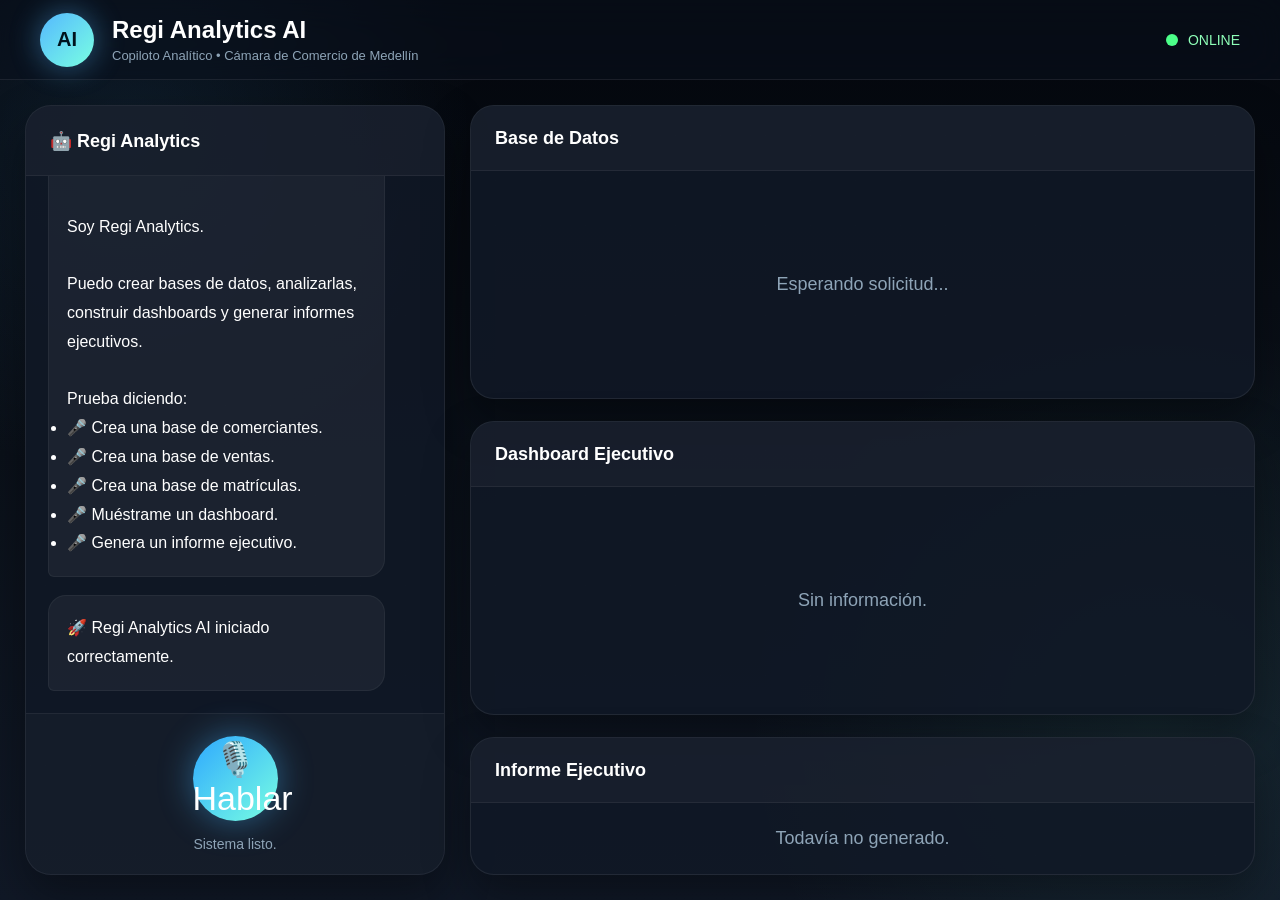
==== simulacion7/index.html @ dad2159f "Update index.html" ====
<!DOCTYPE html>
<html lang="es">

<head>

<meta charset="UTF-8">
<meta name="viewport" content="width=device-width, initial-scale=1">

<title>Regi Analytics AI</title>

<link rel="stylesheet" href="styles.css">

</head>

<body>

<div class="background"></div>

<header>

<div class="logo">

<div class="logoCircle">AI</div>

<div>

<h1>Regi Analytics AI</h1>

<p>Copiloto Analítico • Cámara de Comercio de Medellín</p>

</div>

</div>

<div class="estado">

<div class="led"></div>

ONLINE

</div>

</header>


<main>

<section class="chat">

<div class="chatHeader">

🤖 Regi Analytics

</div>

<div id="chatBody" class="chatBody">

<div class="bot">

Hola Esteban.

<br><br>

Soy Regi Analytics.

<br><br>

Puedo crear bases de datos, analizarlas, construir dashboards y generar informes ejecutivos.

<br><br>

Prueba diciendo:

<ul>

<li>🎤 Crea una base de comerciantes.</li>

<li>🎤 Crea una base de ventas.</li>

<li>🎤 Crea una base de matrículas.</li>

<li>🎤 Muéstrame un dashboard.</li>

<li>🎤 Genera un informe ejecutivo.</li>

</ul>

</div>

</div>

<div class="chatFooter">

<button id="micButton">

🎙️ Hablar

</button>

<div id="estado">

Esperando...

</div>

</div>

</section>


<section class="workspace">

<div class="panel">

<h2>Base de Datos</h2>

<div id="tabla">

Esperando solicitud...

</div>

</div>


<div class="panel">

<h2>Dashboard Ejecutivo</h2>

<div id="dashboard">

Sin información.

</div>

</div>


<div class="panel">

<h2>Informe Ejecutivo</h2>

<div id="pdf">

Todavía no generado.

</div>

</div>

</section>

</main>

<script src="datasets.js"></script>
<script src="dashboard.js"></script>
<script src="ia.js"></script>
<script src="pdf.js"></script>
<script src="voice.js"></script>
<script src="app.js"></script>

</body>

</html>
---- simulacion7/styles.css ----
/*==================================================
REGI ANALYTICS AI
SIMULACIÓN 07
==================================================*/

:root{

--bg:#050912;
--panel:#111826;
--panel2:#182235;

--line:rgba(255,255,255,.08);

--text:#ffffff;
--muted:#8ea4b7;

--primary:#55b8ff;
--secondary:#79ffe2;

--shadow:0 25px 60px rgba(0,0,0,.45);

}

*{
margin:0;
padding:0;
box-sizing:border-box;
font-family:Inter,Segoe UI,sans-serif;
}

body{

height:100vh;

background:

radial-gradient(circle at 10% 15%,rgba(85,184,255,.10),transparent 25%),

radial-gradient(circle at 90% 80%,rgba(121,255,226,.08),transparent 30%),

linear-gradient(180deg,#04070d,#0a1019,#101826);

color:var(--text);

overflow:hidden;

}

/*=====================================*/

.background{

position:fixed;

inset:0;

pointer-events:none;

background:

linear-gradient(rgba(255,255,255,.02) 1px,transparent 1px),

linear-gradient(90deg,rgba(255,255,255,.02) 1px,transparent 1px);

background-size:45px 45px;

opacity:.25;

animation:gridMove 25s linear infinite;

}

@keyframes gridMove{

100%{

transform:translateY(45px);

}

}

/*=====================================*/

header{

height:80px;

display:flex;

justify-content:space-between;

align-items:center;

padding:0 40px;

border-bottom:1px solid var(--line);

background:rgba(10,18,30,.55);

backdrop-filter:blur(18px);

}

/*=====================================*/

.logo{

display:flex;

align-items:center;

gap:18px;

}

.logoCircle{

width:54px;

height:54px;

border-radius:50%;

display:flex;

align-items:center;

justify-content:center;

font-weight:bold;

background:linear-gradient(135deg,var(--primary),var(--secondary));

color:#00131d;

font-size:20px;

box-shadow:0 0 30px rgba(85,184,255,.45);

}

.logo h1{

font-size:24px;

}

.logo p{

margin-top:4px;

color:var(--muted);

font-size:13px;

}

/*=====================================*/

.estado{

display:flex;

align-items:center;

gap:10px;

font-size:14px;

color:#8effb8;

}

.led{

width:12px;

height:12px;

border-radius:50%;

background:#4cff89;

animation:pulse 1.3s infinite;

}

@keyframes pulse{

0%{

transform:scale(1);

opacity:1;

}

50%{

transform:scale(1.4);

opacity:.5;

}

100%{

transform:scale(1);

opacity:1;

}

}

/*=====================================*/

main{

height:calc(100vh - 80px);

display:grid;

grid-template-columns:420px 1fr;

gap:25px;

padding:25px;

}


/*==================================================
CHAT IA
==================================================*/

.chat{

display:flex;
flex-direction:column;

background:rgba(17,24,38,.88);

border:1px solid rgba(255,255,255,.08);

border-radius:26px;

overflow:hidden;

box-shadow:0 20px 45px rgba(0,0,0,.35);

}

.chatHeader{

height:70px;

display:flex;

align-items:center;

padding:0 24px;

font-size:18px;

font-weight:600;

border-bottom:1px solid rgba(255,255,255,.06);

background:rgba(255,255,255,.03);

}

.chatBody{

flex:1;

overflow-y:auto;

padding:22px;

display:flex;

flex-direction:column;

gap:18px;

scroll-behavior:smooth;

}

.bot{

align-self:flex-start;

max-width:90%;

padding:18px;

border-radius:18px 18px 18px 6px;

background:rgba(255,255,255,.05);

border:1px solid rgba(255,255,255,.05);

line-height:1.8;

animation:fadeUp .4s;

}

.user{

align-self:flex-end;

max-width:90%;

padding:18px;

border-radius:18px 18px 6px 18px;

background:linear-gradient(135deg,#2196f3,#5fd4ff);

line-height:1.8;

animation:fadeUp .4s;

}

.chatFooter{

padding:22px;

border-top:1px solid rgba(255,255,255,.06);

display:flex;

flex-direction:column;

align-items:center;

gap:15px;

background:rgba(255,255,255,.02);

}

#micButton{

width:85px;

height:85px;

border-radius:50%;

border:none;

cursor:pointer;

font-size:34px;

color:white;

background:linear-gradient(135deg,#2ea8ff,#78ffe2);

box-shadow:0 0 35px rgba(72,184,255,.45);

transition:.35s;

}

#micButton:hover{

transform:scale(1.08);

}

#micButton.listening{

animation:micPulse 1s infinite;

}

#estado{

font-size:14px;

color:var(--muted);

text-align:center;

}

@keyframes micPulse{

0%{

transform:scale(1);

box-shadow:0 0 0 rgba(72,184,255,.6);

}

50%{

transform:scale(1.12);

box-shadow:0 0 35px rgba(72,184,255,.8);

}

100%{

transform:scale(1);

box-shadow:0 0 0 rgba(72,184,255,.6);

}

}

@keyframes fadeUp{

from{

opacity:0;

transform:translateY(15px);

}

to{

opacity:1;

transform:translateY(0);

}

}

/*==================================================
WORKSPACE
==================================================*/

.workspace{

display:grid;

grid-template-rows:1fr 1fr;

gap:22px;

}

.panel{

background:rgba(17,24,38,.88);

border:1px solid rgba(255,255,255,.08);

border-radius:24px;

overflow:hidden;

display:flex;

flex-direction:column;

box-shadow:0 20px 45px rgba(0,0,0,.35);

}

.panel h2{

height:65px;

display:flex;

align-items:center;

padding:0 24px;

font-size:18px;

font-weight:600;

border-bottom:1px solid rgba(255,255,255,.06);

background:rgba(255,255,255,.03);

}

#tabla,
#dashboard,
#pdf{

flex:1;

display:flex;

justify-content:center;

align-items:center;

padding:25px;

font-size:18px;

color:#8ea4b7;

text-align:center;

overflow:auto;

}
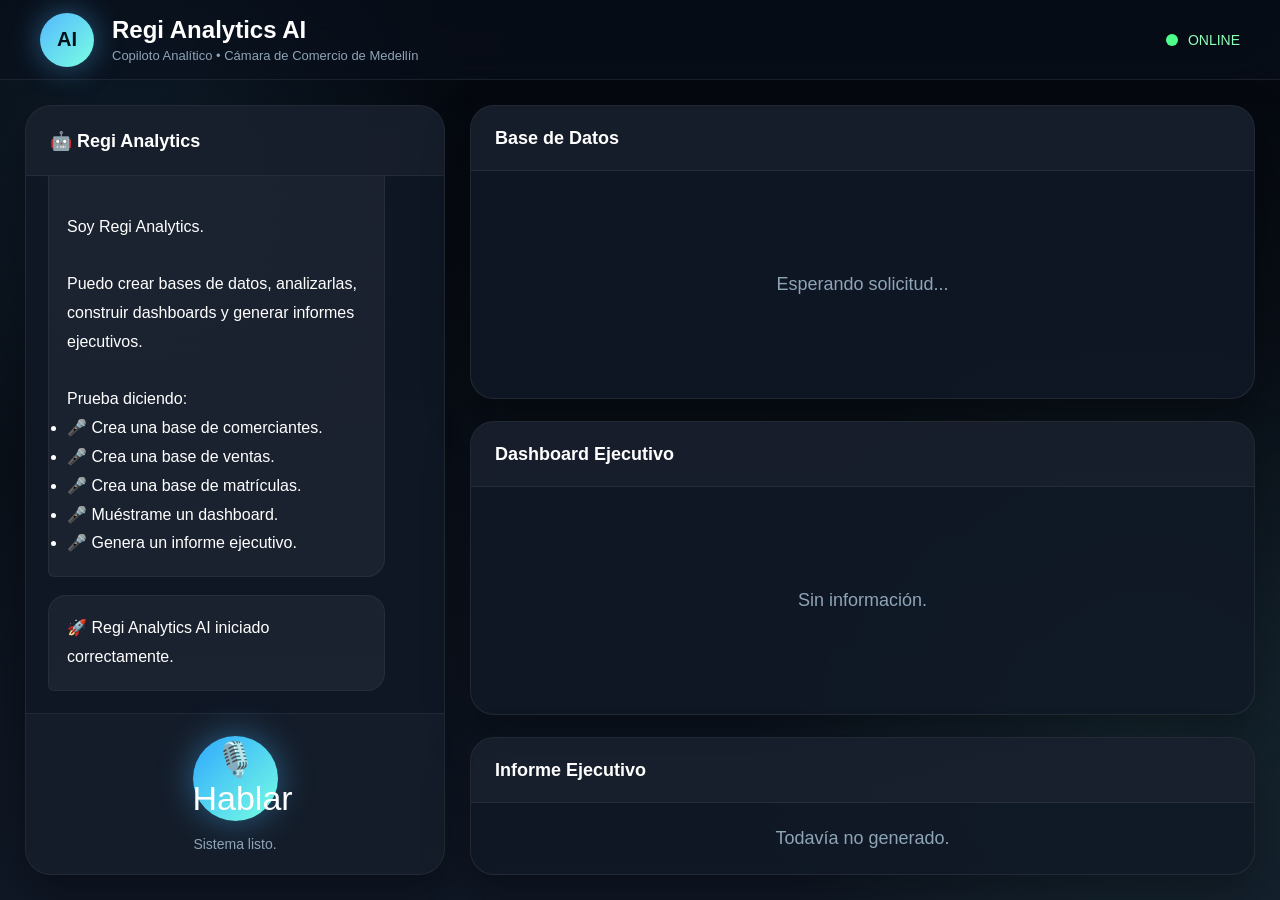
==== commit d99b5b94: "Update index.html" ====
--- a/simulacion7/index.html
+++ b/simulacion7/index.html
@@ -91,7 +91,7 @@
 
 <div class="chatFooter">
 
-<button id="micButton">
+<button id="micButton" onclick="escuchar()">
 
 🎙️ Hablar
 
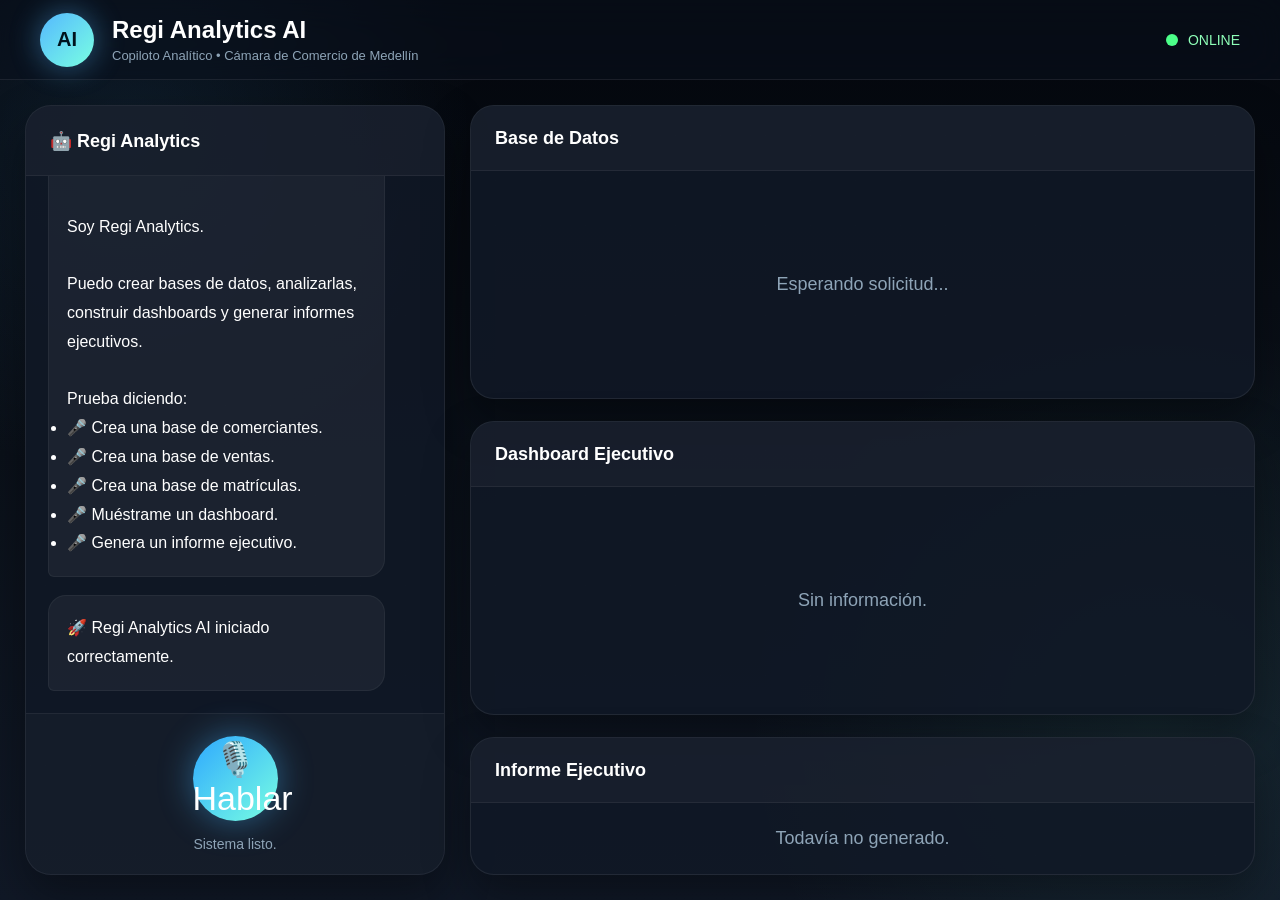
==== commit 91b5fd09: "Update index.html" ====
--- a/simulacion7/index.html
+++ b/simulacion7/index.html
@@ -153,10 +153,15 @@
 </main>
 
 <script src="datasets.js"></script>
+
 <script src="dashboard.js"></script>
+
+<script src="pdf.js"></script>
+
 <script src="ia.js"></script>
-<script src="pdf.js"></script>
+
 <script src="voice.js"></script>
+
 <script src="app.js"></script>
 
 </body>
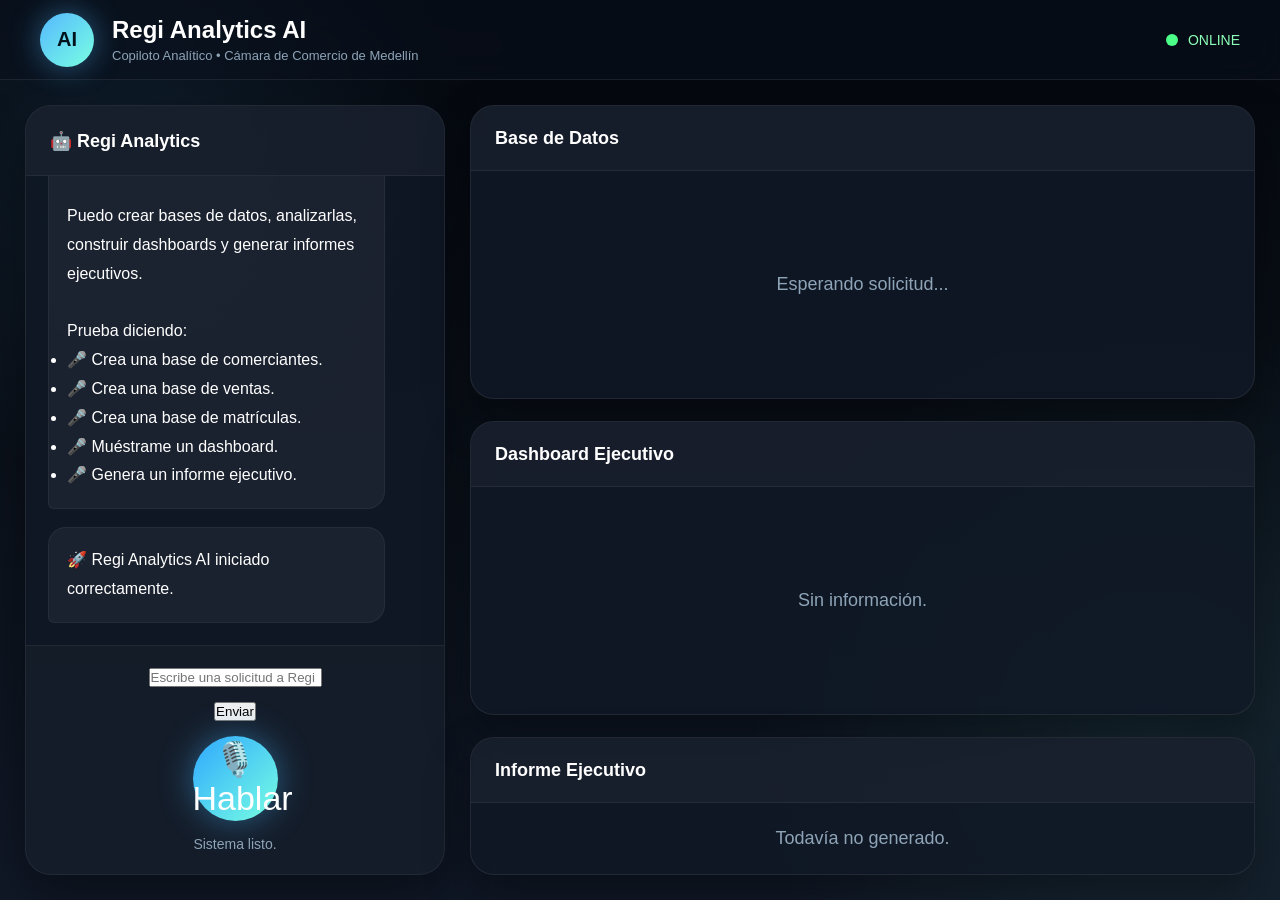
==== commit 619275f9: "Update index.html" ====
--- a/simulacion7/index.html
+++ b/simulacion7/index.html
@@ -91,10 +91,14 @@
 
 <div class="chatFooter">
 
-<button id="micButton" onclick="escuchar()">
+<input id="entrada" placeholder="Escribe una solicitud a Regi">
 
+<button onclick="enviarSolicitud()">
+Enviar
+</button>
+
+<button id="micButton">
 🎙️ Hablar
-
 </button>
 
 <div id="estado">
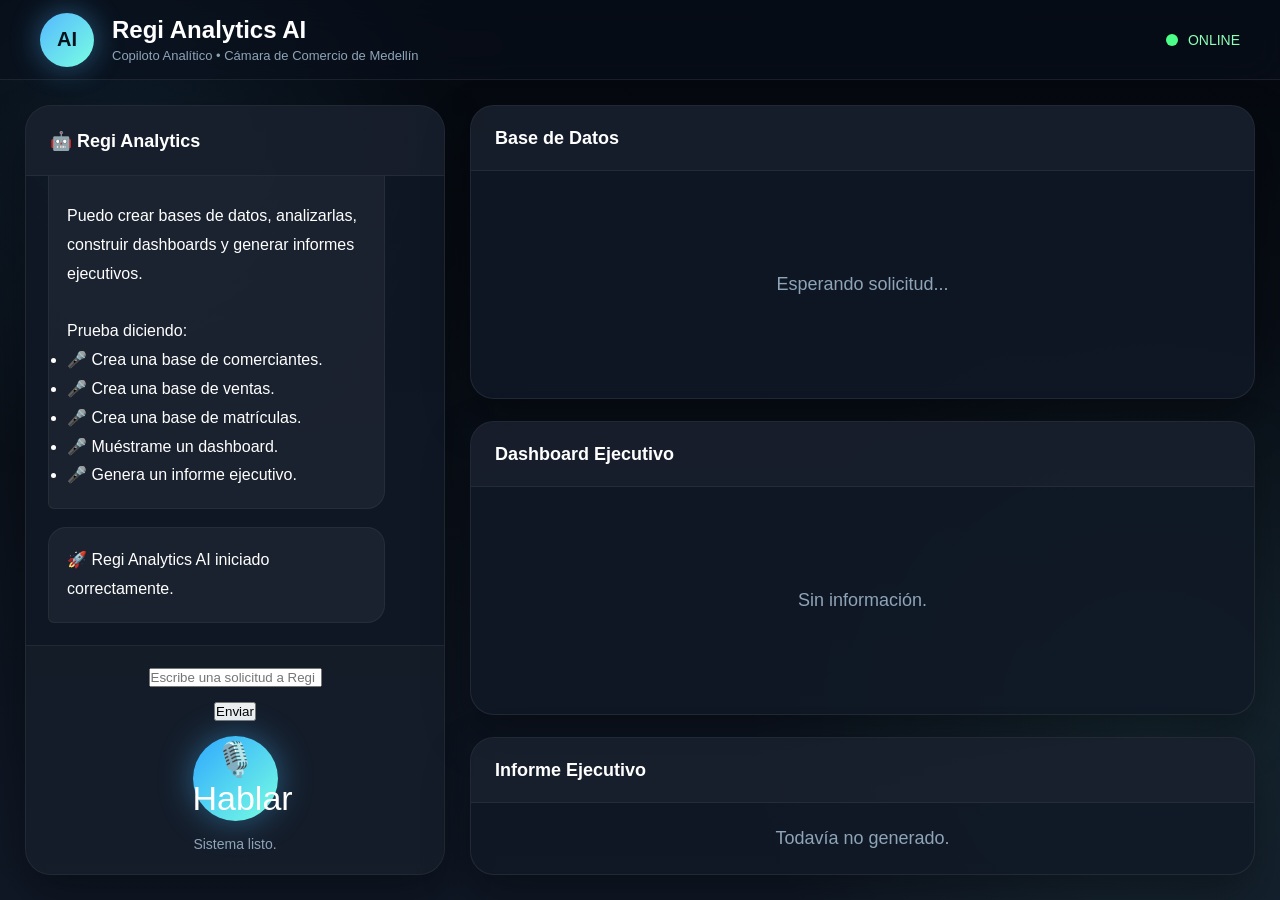
==== commit e1cb522d: "Update index.html" ====
--- a/simulacion7/index.html
+++ b/simulacion7/index.html
@@ -164,9 +164,9 @@
 
 <script src="ia.js"></script>
 
+<script src="app.js"></script>
+
 <script src="voice.js"></script>
-
-<script src="app.js"></script>
 
 </body>
 
